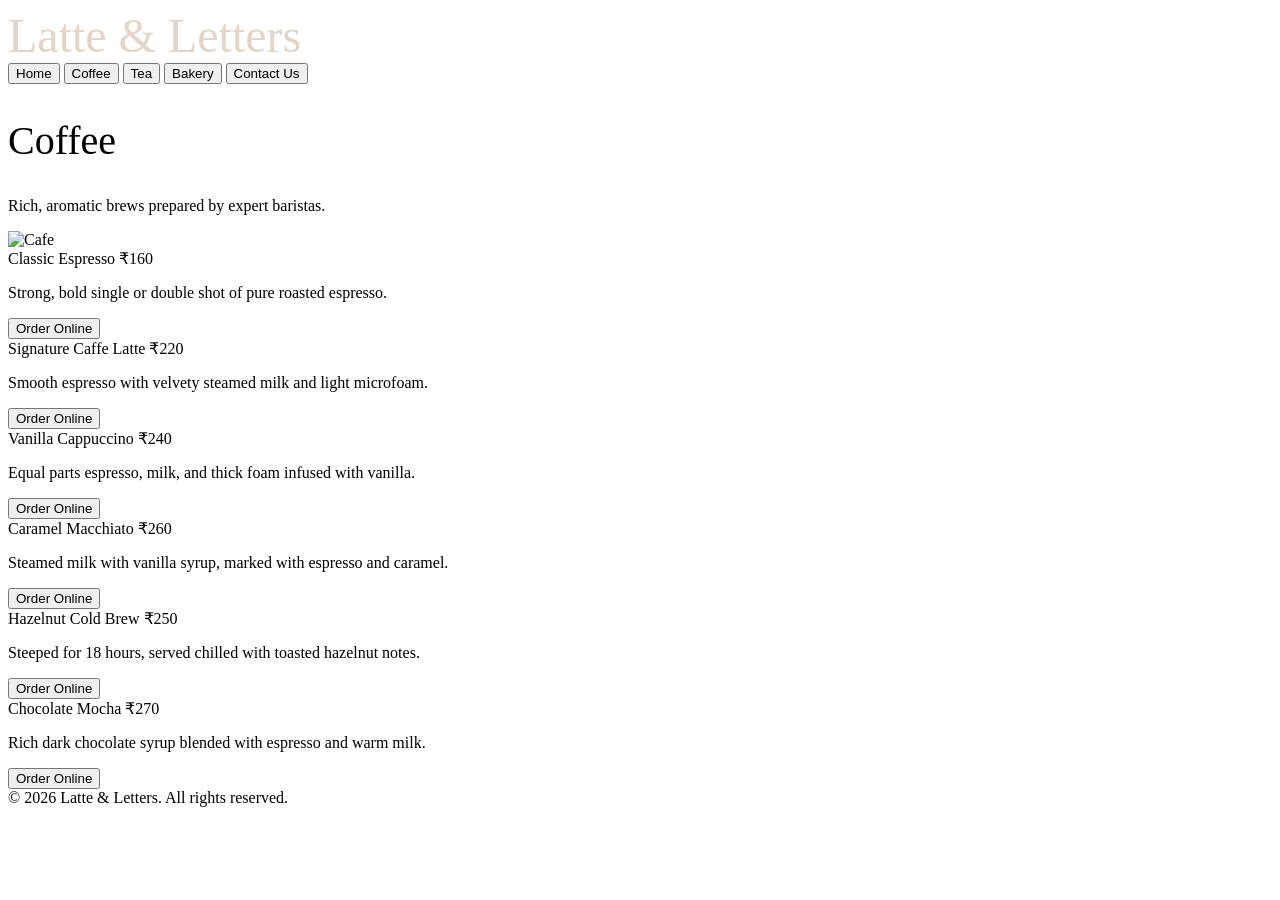
==== coffee.html @ f324cf57 "Create coffee.html" ====
<!DOCTYPE html>
<html lang="en">
<head>
    <meta charset="UTF-8">
    <meta name="viewport" content="width=device-width, initial-scale=1.0">
    <title>Coffee</title>
    <link rel="stylesheet" href="style.css">
</head>
<body>
    <header>
        <div class="header-container">
            <a class="logo" onclick="showPage('home')"  style="font-family: 'Edwardian Script ITC', cursive; font-size: 3rem; font-weight: 400; color: #e3d5c8;">Latte & Letters</a>
            <nav>
    <button onclick="window.location.href='index.html'" id="nav-home" class="active">Home</button>
    <button onclick="window.location.href='coffee.html'" id="nav-home" class="active">Coffee</button>
    <button onclick="window.location.href='tea.html'" id="nav-home" class="active">Tea</button>
    <button onclick="window.location.href='bakery.html'" id="nav-home" class="active">Bakery</button>
    <button onclick="window.location.href='contact.html'" id="nav-home" class="active">Contact Us</button>
    </nav>
</nav>
        </div>
    </header>
    <main>
            <h2 style="font-family: 'Lucida Calligraphy', cursive; font-size: 2.5rem; font-weight: 400;">Coffee</h2>
            <p class="section-desc">Rich, aromatic brews prepared by expert baristas.</p>
 <div class="home-image">
                    <img src="https://images.unsplash.com/photo-1760175445000-0e01e193d1cd?w=600&auto=format&fit=crop&q=60&ixlib=rb-4.1.0&ixid=NHwxMjA3fDA%3D" alt="Cafe">
                </div> 
            <div class="menu-grid">
                <div class="menu-card">
                    <div>
                        <div class="menu-header">
                            <span class="menu-title">Classic Espresso</span>
                            <span class="menu-price">₹160</span>
                        </div>
                        <p class="menu-desc">Strong, bold single or double shot of pure roasted espresso.</p>
                    </div>
                    <button class="btn btn-secondary" onclick="orderItem('Classic Espresso')">Order Online</button>
                </div>
                <div class="menu-card">
                    <div>
                        <div class="menu-header">
                            <span class="menu-title">Signature Caffe Latte</span>
                            <span class="menu-price">₹220</span>
                        </div>
                        <p class="menu-desc">Smooth espresso with velvety steamed milk and light microfoam.</p>
                    </div>
                    <button class="btn btn-secondary" onclick="orderItem('Signature Caffe Latte')">Order Online</button>
                </div>
                <div class="menu-card">
                    <div>
                        <div class="menu-header">
                            <span class="menu-title">Vanilla Cappuccino</span>
                            <span class="menu-price">₹240</span>
                        </div>
                        <p class="menu-desc">Equal parts espresso, milk, and thick foam infused with vanilla.</p>
                    </div>
                    <button class="btn btn-secondary" onclick="orderItem('Vanilla Cappuccino')">Order Online</button>
                </div>
                <div class="menu-card">
                    <div>
                        <div class="menu-header">
                            <span class="menu-title">Caramel Macchiato</span>
                            <span class="menu-price">₹260</span>
                        </div>
                        <p class="menu-desc">Steamed milk with vanilla syrup, marked with espresso and caramel.</p>
                    </div>
                    <button class="btn btn-secondary" onclick="orderItem('Caramel Macchiato')">Order Online</button>
                </div>
                <div class="menu-card">
                    <div>
                        <div class="menu-header">
                            <span class="menu-title">Hazelnut Cold Brew</span>
                            <span class="menu-price">₹250</span>
                        </div>
                        <p class="menu-desc">Steeped for 18 hours, served chilled with toasted hazelnut notes.</p>
                    </div>
                    <button class="btn btn-secondary" onclick="orderItem('Hazelnut Cold Brew')">Order Online</button>
                </div>
                <div class="menu-card">
                    <div>
                        <div class="menu-header">
                            <span class="menu-title">Chocolate Mocha</span>
                            <span class="menu-price">₹270</span>
                        </div>
                        <p class="menu-desc">Rich dark chocolate syrup blended with espresso and warm milk.</p>
                    </div>
                    <button class="btn btn-secondary" onclick="orderItem('Chocolate Mocha')">Order Online</button>
                </div>
            </div>
            <div class="copyright">
                &copy; 2026 Latte & Letters. All rights reserved.
            </div>
            </main>
        <script src="script.js"></script>
</body>
</html>
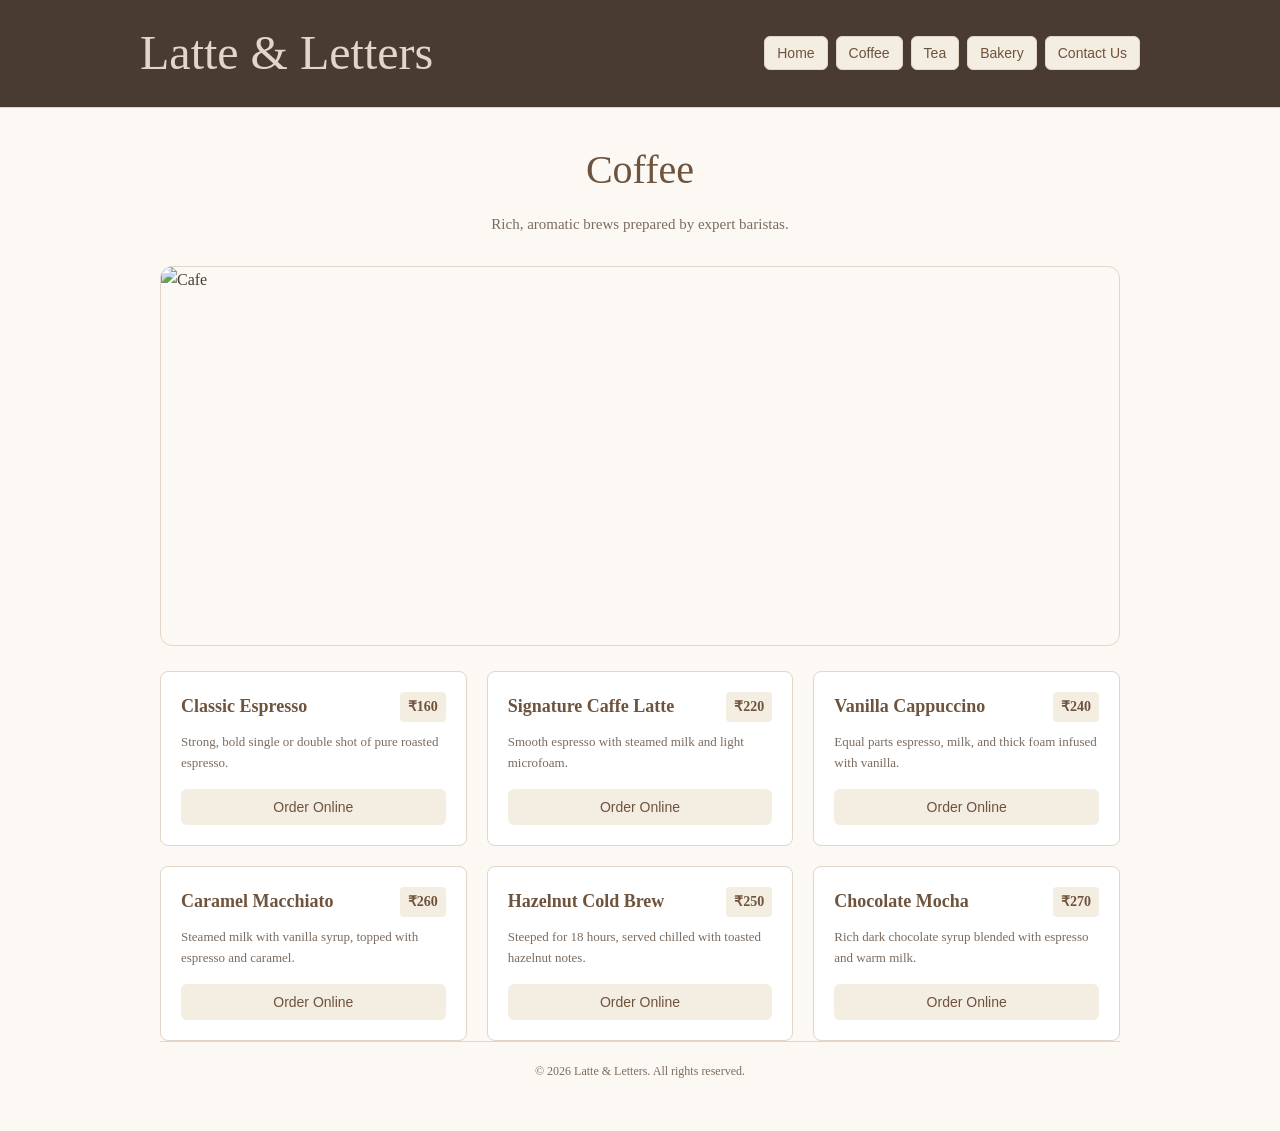
==== commit c09012f9: "Update coffee.html" ====
--- a/coffee.html
+++ b/coffee.html
@@ -43,7 +43,7 @@
                             <span class="menu-title">Signature Caffe Latte</span>
                             <span class="menu-price">₹220</span>
                         </div>
-                        <p class="menu-desc">Smooth espresso with velvety steamed milk and light microfoam.</p>
+                        <p class="menu-desc">Smooth espresso with steamed milk and light microfoam.</p>
                     </div>
                     <button class="btn btn-secondary" onclick="orderItem('Signature Caffe Latte')">Order Online</button>
                 </div>
@@ -63,7 +63,7 @@
                             <span class="menu-title">Caramel Macchiato</span>
                             <span class="menu-price">₹260</span>
                         </div>
-                        <p class="menu-desc">Steamed milk with vanilla syrup, marked with espresso and caramel.</p>
+                        <p class="menu-desc">Steamed milk with vanilla syrup, topped with espresso and caramel.</p>
                     </div>
                     <button class="btn btn-secondary" onclick="orderItem('Caramel Macchiato')">Order Online</button>
                 </div>
--- a/style.css
+++ b/style.css
@@ -0,0 +1,281 @@
+* {
+            margin: 0;
+            padding: 0;
+            box-sizing: border-box;
+        }
+        :root {
+            --bg-color: #fcf9f5;
+            --card-bg: #ffffff;
+            --text-main: #4a3b32;
+            --text-muted: #7c6b5e;
+            --primary: #8c6d53;
+            --primary-dark: #6e533d;
+            --border-color: #e3d5c8;
+            --accent-bg: #f4ede2;
+        }
+        body {
+            font-family: 'Brush Script', cursive ;
+            background-color: var(--bg-color);
+            color: var(--text-main);
+            line-height: 1.6;
+            display: flex;
+            flex-direction: column;
+            min-height: 100vh;
+        }
+        body.h2{
+            font-family: 'Lucida Calligraphy', cursive;
+            font-size: 3rem;
+        }
+        header {
+            background-color: #4a3b32;
+            border-bottom: 1px solid var(--border-color);
+            padding: 15px 20px;
+            position: sticky;
+            top: 0;
+            z-index: 100;
+            font-family: 'Dancing Script', cursive;
+            font-size: 1.5rem;
+        }
+        .header-container {
+            max-width: 1000px;
+            margin: 0 auto;
+            display: flex;
+            flex-direction: column;
+            align-items: center;
+            gap: 15px;
+        }
+        .logo {
+            font-size: 24px;
+            font-weight: bold;
+            color: var(--primary-dark);
+            cursor: pointer;
+            text-decoration: none;
+        }
+        nav {
+            display: flex;
+            flex-wrap: wrap;
+            justify-content: center;
+            gap: 8px;
+        }
+        nav button {
+            background: none;
+            border: 1px solid transparent;
+            padding: 8px 12px;
+            font-size: 14px;
+            color: var(--text-muted);
+            cursor: pointer;
+            border-radius: 6px;
+            transition: 0.2s;
+        }
+        nav button:hover, nav button.active {
+            background-color: var(--accent-bg);
+            color: var(--primary-dark);
+            border-color: var(--border-color);
+        }
+        main {
+            max-width: 1000px;
+            width: 100%;
+            margin: 0 auto;
+            padding: 30px 20px;
+            flex-grow: 1;
+        }
+        .page-section {
+            display: none;
+        }
+        .page-section.active {
+            display: block;
+        }
+        h2 {
+            font-size: 28px;
+            color: var(--primary-dark);
+            margin-bottom: 10px;
+            text-align: center;
+        }
+        .section-desc {
+            text-align: center;
+            color: var(--text-muted);
+            margin-bottom: 30px;
+            font-size: 15px;
+        }
+        .home-grid {
+            display: flex;
+            flex-direction: column;
+            gap: 30px;
+            align-items: center;
+        }
+        .home-text h3 {
+            font-size: 24px;
+            margin-bottom: 15px;
+            color: var(--primary-dark);
+        }
+        .home-text p {
+            margin-bottom: 15px;
+            color: var(--text-muted);
+        }
+        .home-image {
+            width: 100%;
+            max-width: 100%;
+            margin-bottom: 25px;
+        }
+        .home-image img {
+            width: 100%;
+            height: 380px;
+            object-fit: cover;
+            object-position: cover;
+            border-radius: 12px;
+            border: 1px solid var(--border-color);
+            display: block;
+        }
+        .features-box {
+            display: grid;
+            grid-template-columns: repeat(auto-fit, minmax(250px, 1fr));
+            gap: 20px;
+            margin-top: 30px;
+        }
+        .feature-card {
+            background-color: var(--card-bg);
+            padding: 20px;
+            border-radius: 8px;
+            border: 1px solid var(--border-color);
+            text-align: center;
+        }
+        .feature-card h4 {
+            margin: 10px 0 5px 0;
+            color: var(--primary-dark);
+        }
+        .feature-card p {
+            font-size: 13px;
+            color: var(--text-muted);
+        }
+        .menu-grid {
+            display: grid;
+            grid-template-columns: repeat(auto-fit, minmax(280px, 1fr));
+            gap: 20px;
+        }
+        .menu-card {
+            background-color: var(--card-bg);
+            border: 1px solid var(--border-color);
+            border-radius: 8px;
+            padding: 20px;
+            display: flex;
+            flex-direction: column;
+            justify-content: space-between;
+        }
+        .menu-header {
+            display: flex;
+            justify-content: space-between;
+            align-items: flex-start;
+            margin-bottom: 10px;
+        }
+        .menu-title {
+            font-size: 18px;
+            font-weight: bold;
+            color: var(--primary-dark);
+        }
+        .menu-price {
+            background-color: var(--accent-bg);
+            color: var(--primary-dark);
+            padding: 4px 8px;
+            border-radius: 4px;
+            font-weight: bold;
+            font-size: 14px;
+        }
+        .menu-desc {
+            font-size: 13px;
+            color: var(--text-muted);
+            margin-bottom: 15px;
+        }
+        .btn {
+            background-color: var(--primary);
+            color: white;
+            border: none;
+            padding: 10px 15px;
+            border-radius: 6px;
+            cursor: pointer;
+            font-size: 14px;
+            text-align: center;
+            transition: 0.2s;
+        }
+        .btn:hover {
+            background-color: var(--primary-dark);
+        }
+        .btn-secondary {
+            background-color: var(--accent-bg);
+            color: var(--primary-dark);
+        }
+        .btn-secondary:hover {
+            background-color: var(--border-color);
+        }
+        .contact-grid {
+            display: grid;
+            grid-template-columns: 1fr;
+            gap: 30px;
+        }
+        .contact-info, .order-form-box {
+            background-color: var(--card-bg);
+            border: 1px solid var(--border-color);
+            border-radius: 8px;
+            padding: 25px;
+        }
+        .contact-info h3, .order-form-box h3 {
+            font-size: 20px;
+            color: var(--primary-dark);
+            margin-bottom: 15px;
+        }
+        .info-row {
+            margin-bottom: 12px;
+            font-size: 14px;
+            color: var(--text-muted);
+        }
+        .info-row strong {
+            color: var(--text-main);
+        }
+        .form-group {
+            margin-bottom: 15px;
+        }
+        .form-group label {
+            display: block;
+            font-size: 13px;
+            font-weight: bold;
+            margin-bottom: 5px;
+            color: var(--text-main);
+        }
+        .form-group input, .form-group textarea {
+            width: 100%;
+            padding: 10px;
+            border: 1px solid var(--border-color);
+            border-radius: 6px;
+            font-size: 14px;
+            background-color: var(--bg-color);
+        }
+        .success-message {
+            background-color: #e8f5e9;
+            color: #2e7d32;
+            border: 1px solid #c8e6c9;
+            padding: 15px;
+            border-radius: 6px;
+            text-align: center;
+            margin-top: 15px;
+            display: none;
+        }
+        .copyright {
+            text-align: center;
+            padding: 20px;
+            border-top: 1px solid var(--border-color);
+            font-size: 12px;
+            color: var(--text-muted);
+            background-color: var(--bg-color);
+            margin-top: auto;
+        }
+        @media (min-width: 768px) {
+            .header-container {
+                flex-direction: row;
+                justify-content: space-between;
+            }
+            .home-grid {
+                flex-direction: row;
+            }
+            .contact-grid {
+                grid-template-columns: 1fr 1fr;
+            }
+        }
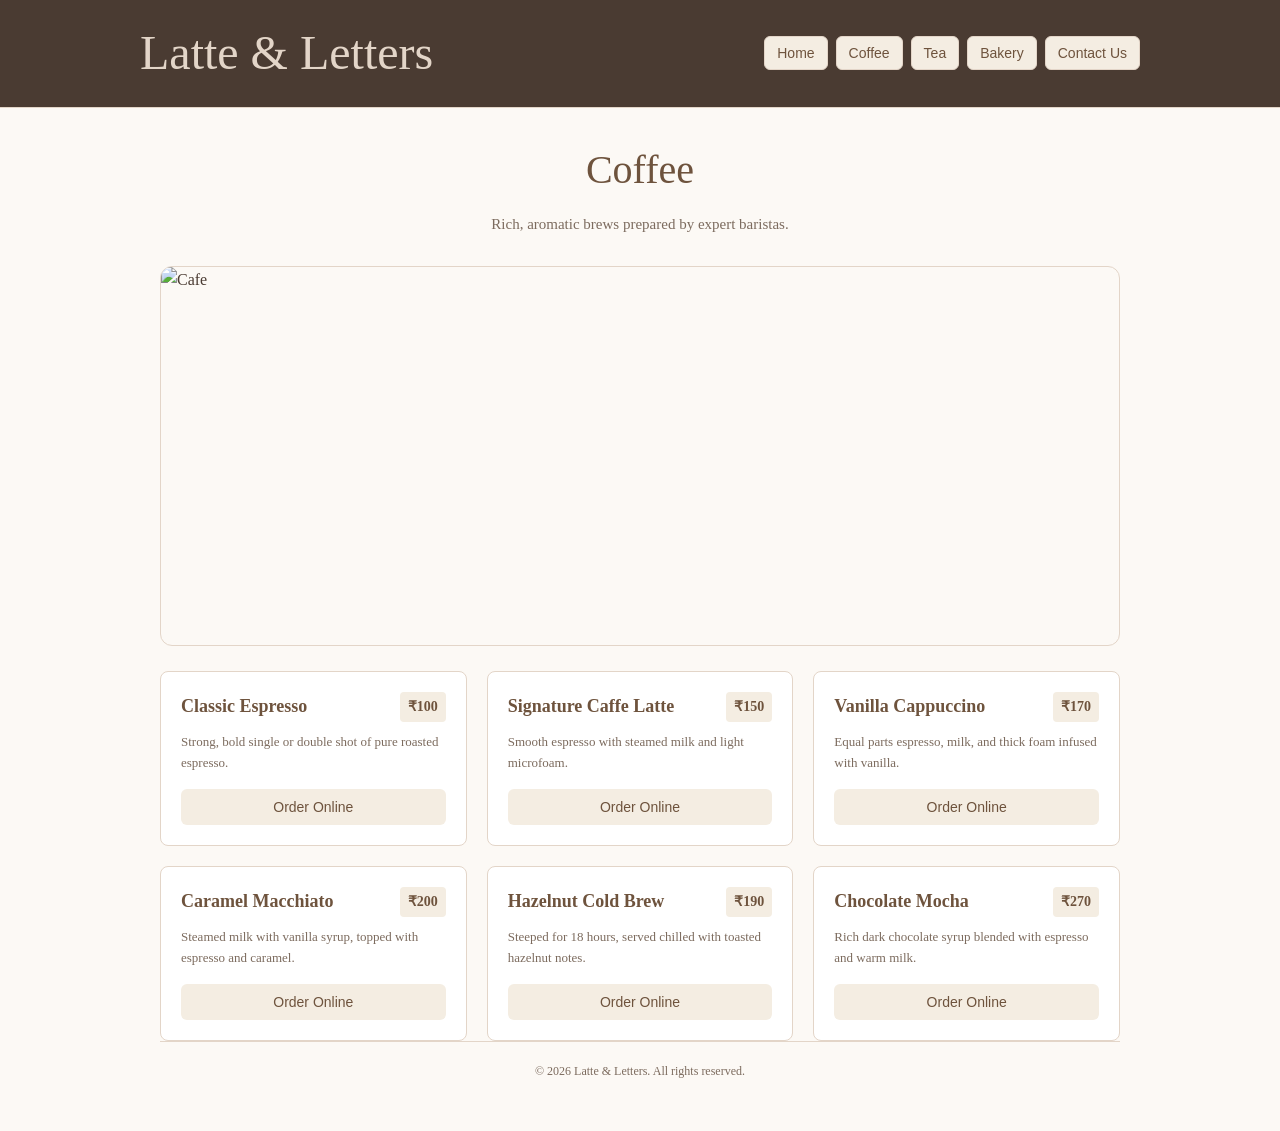
==== commit 703263f6: "Update coffee.html" ====
--- a/coffee.html
+++ b/coffee.html
@@ -31,7 +31,7 @@
                     <div>
                         <div class="menu-header">
                             <span class="menu-title">Classic Espresso</span>
-                            <span class="menu-price">₹160</span>
+                            <span class="menu-price">₹100</span>
                         </div>
                         <p class="menu-desc">Strong, bold single or double shot of pure roasted espresso.</p>
                     </div>
@@ -41,7 +41,7 @@
                     <div>
                         <div class="menu-header">
                             <span class="menu-title">Signature Caffe Latte</span>
-                            <span class="menu-price">₹220</span>
+                            <span class="menu-price">₹150</span>
                         </div>
                         <p class="menu-desc">Smooth espresso with steamed milk and light microfoam.</p>
                     </div>
@@ -51,7 +51,7 @@
                     <div>
                         <div class="menu-header">
                             <span class="menu-title">Vanilla Cappuccino</span>
-                            <span class="menu-price">₹240</span>
+                            <span class="menu-price">₹170</span>
                         </div>
                         <p class="menu-desc">Equal parts espresso, milk, and thick foam infused with vanilla.</p>
                     </div>
@@ -61,7 +61,7 @@
                     <div>
                         <div class="menu-header">
                             <span class="menu-title">Caramel Macchiato</span>
-                            <span class="menu-price">₹260</span>
+                            <span class="menu-price">₹200</span>
                         </div>
                         <p class="menu-desc">Steamed milk with vanilla syrup, topped with espresso and caramel.</p>
                     </div>
@@ -71,7 +71,7 @@
                     <div>
                         <div class="menu-header">
                             <span class="menu-title">Hazelnut Cold Brew</span>
-                            <span class="menu-price">₹250</span>
+                            <span class="menu-price">₹190</span>
                         </div>
                         <p class="menu-desc">Steeped for 18 hours, served chilled with toasted hazelnut notes.</p>
                     </div>
